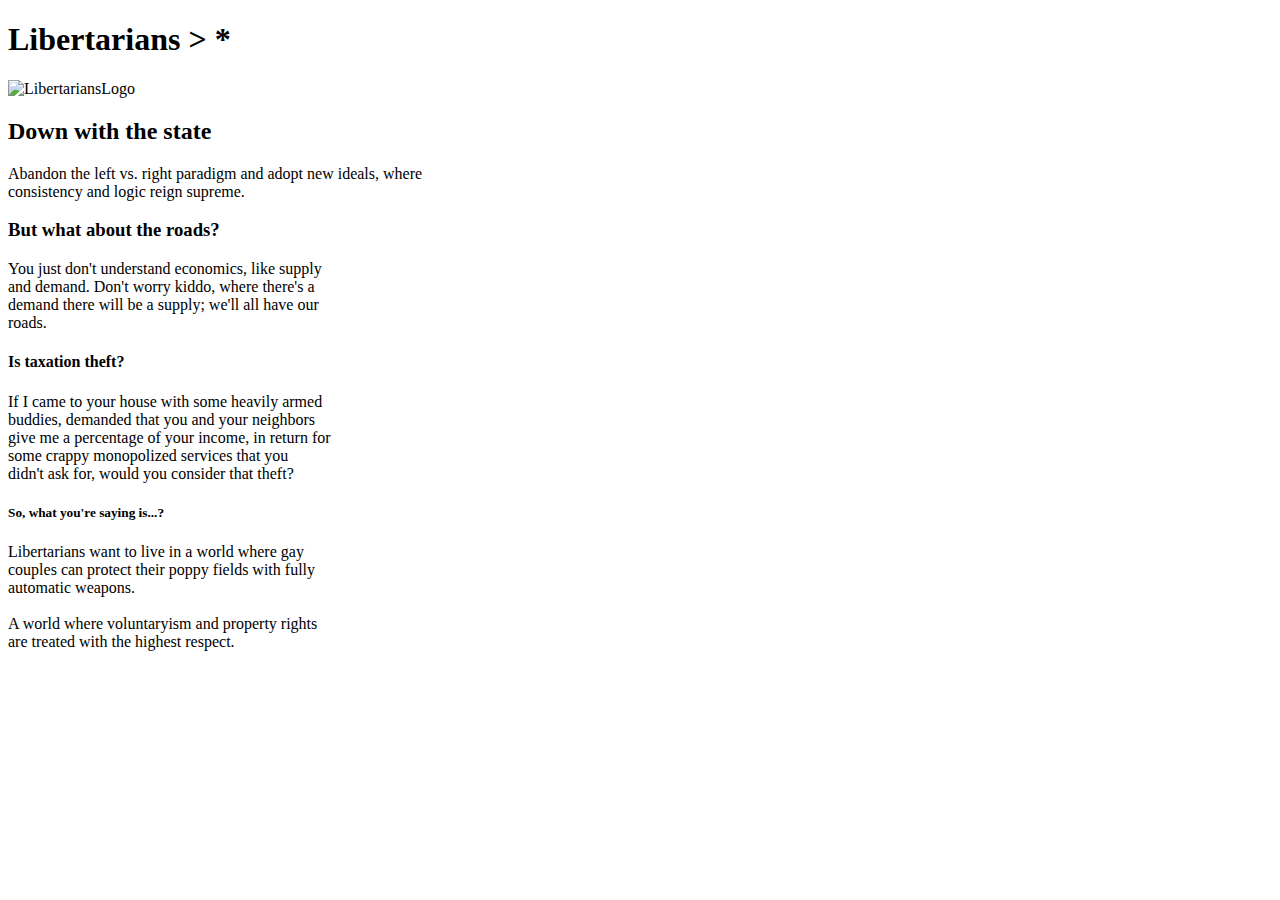
==== exerciciocss.html @ 861d52ff "Add files via upload" ====
<!DOCTYPE html>
<html>

<head>
    <meta charset="utf-8">
    <title>Exercício de CSS</title>
    <link href="C:\Users\Gastbenutzer\Desktop\Programação\HTML\exerciciocss.css" rel="stylesheet" type="text/css">
    
</head>

<body>
    <div id="whiteBox">
        <h1>Libertarians > *</h1>
    </div>
    
    <div id="container">
        <img src="C:\Users\Gastbenutzer\Desktop\Programação\HTML\libertarianslogo.png" alt="LibertariansLogo">
        <div>
            <h2>Down with the state</h2>
            <p id="text1">Abandon the left vs. right paradigm and adopt new ideals, where<br>consistency and logic reign supreme.</p>
        </div>
    </div>
    
    <div id="redBox1">
        <h3>But what about the roads?</h3>
        <p id="text2">You just don't understand economics, like supply<br>
            and demand. Don't worry kiddo, where there's a<br>
            demand there will be a supply; we'll all have our<br>
            roads.</p>
    </div>
    <div id="redBox2">
        <h4>Is taxation theft?</h4>
        <p id="text3">If I came to your house with some heavily armed<br>
            buddies, demanded that you and your neighbors<br>
            give me a percentage of your income, in return for<br>
            some crappy monopolized services that you<br>
            didn't ask for, would you consider that theft?</p>
    </div>
    <div id="redBox3">
        <h5>So, what you're saying is...?</h5>
        <p id="text4">Libertarians want to live in a world where gay<br>
            couples can protect their poppy fields with fully<br>
            automatic weapons.<br><br>
            A world where voluntaryism and property rights<br>
            are treated with the highest respect.</p>
    </div>
    

</body>

</html>
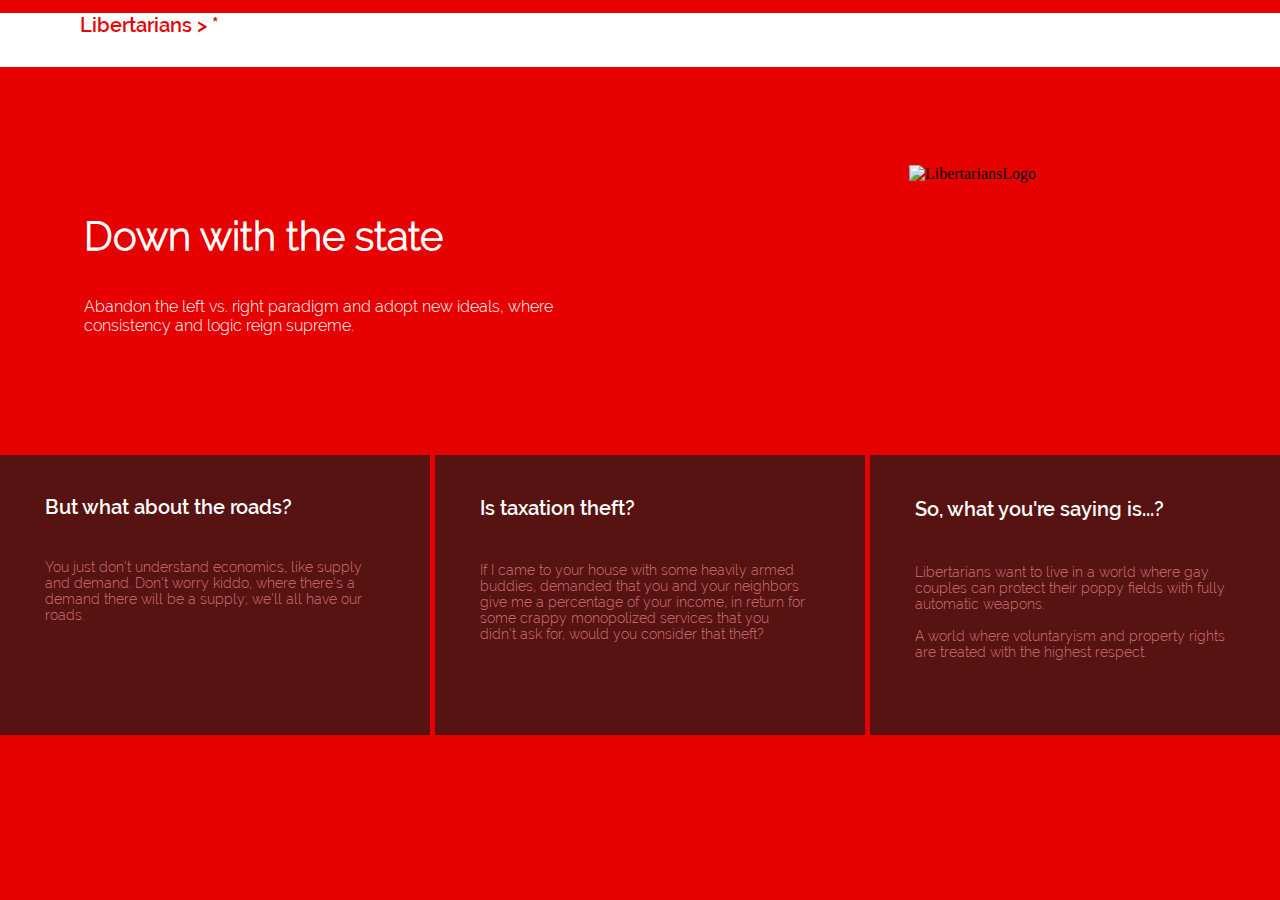
==== commit 92b71502: "Update exerciciocss.html" ====
--- a/exerciciocss.html
+++ b/exerciciocss.html
@@ -4,7 +4,7 @@
 <head>
     <meta charset="utf-8">
     <title>Exercício de CSS</title>
-    <link href="C:\Users\Gastbenutzer\Desktop\Programação\HTML\exerciciocss.css" rel="stylesheet" type="text/css">
+    <link href="exerciciocss.css" rel="stylesheet" type="text/css">
     
 </head>
 
@@ -48,4 +48,4 @@
 
 </body>
 
-</html>+</html>
--- a/exerciciocss.css
+++ b/exerciciocss.css
@@ -0,0 +1,109 @@
+body {
+    background-color: #E70000;
+    margin: 0px;
+    padding: 0px;
+    position: -ms-page;
+    width: 1300px;
+    height: 730px;
+}
+@font-face {
+    font-family: "Raleway-Light";
+    src: url("Raleway-Light.ttf") format("truetype");
+}
+@font-face {
+    font-family: "Raleway-SemiBold";
+    src: url("Raleway-SemiBold.ttf") format("truetype");
+}
+#whiteBox {
+    background-color: #FFFFFF;
+    width: 1300px;
+    height: 54px;
+    position: -ms-page;
+}
+h1 {
+    color: #E30707;
+    font-family: "Raleway-SemiBold";
+    font-weight: 900;
+    font-size: 20px;
+    padding: 0px 80px;
+
+}
+#container {
+    padding: 16px 4px;
+    padding-bottom: 104px;
+
+}
+img {
+    float: right;
+    padding: 82px 260px;
+}
+h2 {
+    color: #FFFFFF;
+    font-family: "Raleway-Light";
+    font-size: 40px;
+    padding: 95px 80px;
+    padding-bottom: 5px;
+}
+#text1 {
+
+    color: #FFFFFF;
+    font-family: "Raleway-Light";
+    padding-left: 80px;
+
+}
+#redBox1 {
+    background-color: #571212;
+    width: 430px;
+    height: 280px;
+    float: left;
+}
+h3 {
+    color: #FFFFFF;
+    font-family: "Raleway-SemiBold";
+    font-size: 20px;
+    padding: 20px 45px;
+}
+#text2 {
+    color: #D07575;
+    font-size: 14px;
+    font-family: "Raleway-Light";
+    padding: 0px 45px;
+}
+#redBox2 {
+    background-color: #571212;
+    width: 430px;
+    height: 280px;
+    margin-left:5px;
+    float: left;
+}
+h4 {
+    color: #FFFFFF;
+    font-family: "Raleway-SemiBold";
+    font-size: 20px;
+    padding: 15px 45px;
+}
+#text3 {
+    color: #D07575;
+    font-size: 14px;
+    font-family: "Raleway-Light";
+    padding: 0px 45px;
+}
+#redBox3 {
+    background-color: #571212;
+    width: 430px;
+    height: 280px;
+    margin-left: 5px;
+    float: left;
+}
+h5 {
+    color: #FFFFFF;
+    font-family: "Raleway-SemiBold";
+    font-size: 20px;
+    padding: 9px 45px;
+}
+#text4 {
+    color: #D07575;
+    font-size: 14px;
+    font-family: "Raleway-Light";
+    padding: 0px 45px;
+    line;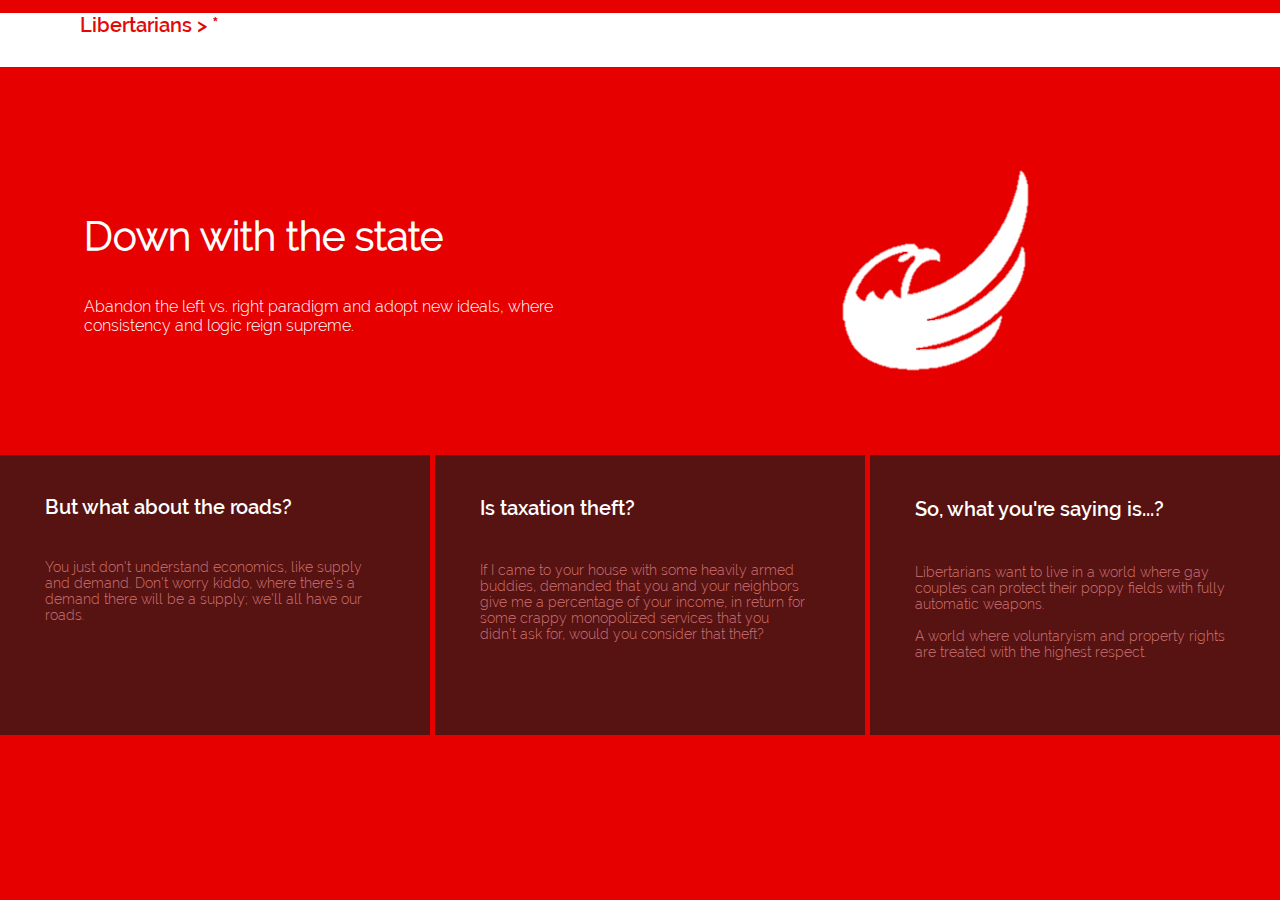
==== commit fcfe630a: "Update exerciciocss.html" ====
--- a/exerciciocss.html
+++ b/exerciciocss.html
@@ -14,7 +14,7 @@
     </div>
     
     <div id="container">
-        <img src="C:\Users\Gastbenutzer\Desktop\Programação\HTML\libertarianslogo.png" alt="LibertariansLogo">
+        <img src="libertarianslogo.png" alt="LibertariansLogo">
         <div>
             <h2>Down with the state</h2>
             <p id="text1">Abandon the left vs. right paradigm and adopt new ideals, where<br>consistency and logic reign supreme.</p>
